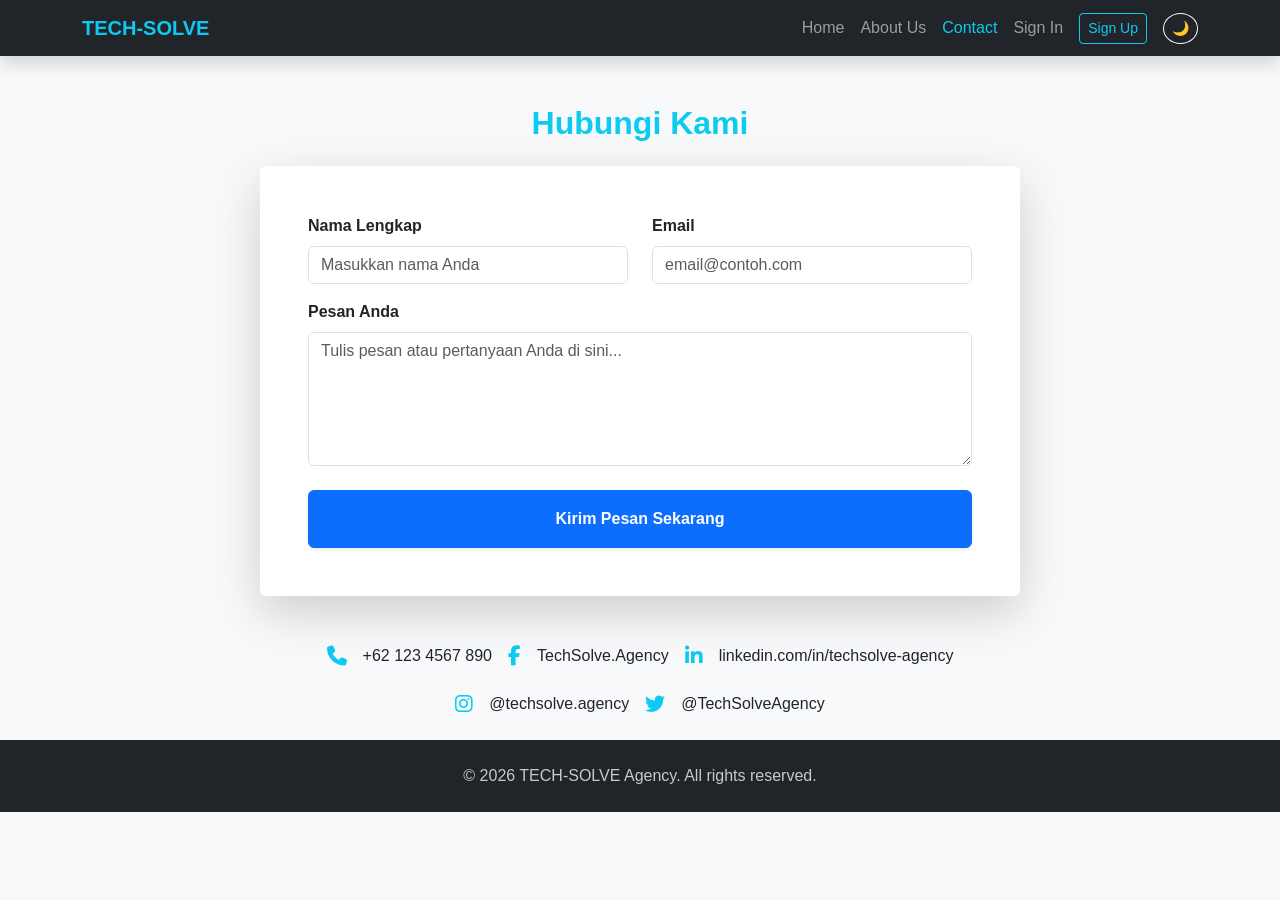
==== contact.html @ 8ab3d553 "Add files via upload" ====
<!DOCTYPE html>
<html lang="id">
<head>
    <meta charset="UTF-8">
    <meta name="viewport" content="width=device-width, initial-scale=1.0">
    <title>Contact - Modern Web</title>
    <link href="https://cdn.jsdelivr.net/npm/bootstrap@5.3.3/dist/css/bootstrap.min.css" rel="stylesheet">
    <link href="https://unpkg.com/aos@2.3.1/dist/aos.css" rel="stylesheet">
    <link rel="stylesheet" href="https://cdnjs.cloudflare.com/ajax/libs/font-awesome/6.4.0/css/all.min.css">
    <link rel="stylesheet" href="style.css">
    <style> body { font-family: 'Poppins', sans-serif; } </style>
</head>
<body>

    <nav class="navbar navbar-expand-lg navbar-dark bg-dark sticky-top shadow">
        <div class="container">
            <a class="navbar-brand fw-bold text-info" href="index.html">TECH-SOLVE</a>
            <button class="navbar-toggler" type="button" data-bs-toggle="collapse" data-bs-target="#navbarNav">
                <span class="navbar-toggler-icon"></span>
            </button>
            <div class="collapse navbar-collapse" id="navbarNav">
                <ul class="navbar-nav ms-auto align-items-center">
                    <li class="nav-item"><a class="nav-link" href="index.html">Home</a></li>
                    <li class="nav-item"><a class="nav-link" href="about.html">About Us</a></li>
                    <li class="nav-item"><a class="nav-link active text-info" href="contact.html">Contact</a></li>
                    <li class="nav-item"><a class="nav-link" href="signin.html">Sign In</a></li>
                    <li class="nav-item"><a class="btn btn-outline-info btn-sm ms-2" href="signup.html">Sign Up</a></li>
                    <li class="nav-item ms-3">
                        <button class="btn btn-sm btn-outline-light rounded-circle" id="darkModeToggle">🌙</button>
                    </li>
                </ul>
            </div>
        </div>
    </nav>

    <div class="container my-5 flex-grow-1">
        <div class="row justify-content-center">
            <h2 class="text-center fw-bold mb-4 text-info">Hubungi Kami</h2>
            <div class="col-lg-8 card border-0 shadow-lg p-5" data-aos="flip-up">
                <form action="#">
                    <div class="row">
                        <div class="col-md-6 mb-3">
                            <label class="form-label fw-semibold">Nama Lengkap</label>
                            <input type="text" class="form-control" placeholder="Masukkan nama Anda" required>
                        </div>
                        <div class="col-md-6 mb-3">
                            <label class="form-label fw-semibold">Email</label>
                            <input type="email" class="form-control" placeholder="email@contoh.com" required>
                        </div>
                    </div>
                    <div class="mb-4">
                        <label class="form-label fw-semibold">Pesan Anda</label>
                        <textarea class="form-control" rows="5" placeholder="Tulis pesan atau pertanyaan Anda di sini..." required></textarea>
                    </div>
                    <button type="submit" class="btn btn-primary w-100 py-3 fw-bold shadow-sm">Kirim Pesan Sekarang</button>
                </form>
            </div>
        </div>
    </div>

    <div class="container contact-info-panel d-flex flex-direction-column justify-content-center social-divider">
                        <div class="mb-4 d-flex align-items-center gap-3">
                            <i class="fas fa-phone text-info fs-5"></i>
                            <span class="fs-6">+62 123 4567 890</span>
                            <i class="fab fa-facebook-f text-info fs-5"></i>
                            <span class="fs-6">TechSolve.Agency</span>
                            <i class="fab fa-linkedin-in text-info fs-5"></i>
                            <span class="fs-6">linkedin.com/in/techsolve-agency</span>
                        </div>
     </div>
     
     <div class="contact-info-panel d-flex flex-direction-column justify-content-center social-divider">
                        <div class="mb-4 d-flex align-items-center gap-3">
                            <i class="fab fa-instagram text-info fs-5"></i>
                            <span class="fs-6">@techsolve.agency</span>
                            <i class="fab fa-twitter text-info fs-5"></i>
                            <span class="fs-6">@TechSolveAgency</span>
                        </div>
     </div> 

    <footer class="bg-dark text-white text-center py-4 mt-auto">
        <div class="container">
            <p class="mb-0 opacity-75">&copy; 2026 TECH-SOLVE Agency. All rights reserved.</p>
        </div>
    </footer>

    <script src="https://cdn.jsdelivr.net/npm/bootstrap@5.3.3/dist/js/bootstrap.bundle.min.js"></script>
    <script src="https://unpkg.com/aos@2.3.1/dist/aos.js"></script>
    <script>
        AOS.init({ duration: 800, once: true });
        const darkModeBtn = document.getElementById('darkModeToggle');
        if (localStorage.getItem('theme') === 'dark') {
            document.body.classList.add('dark-mode');
            darkModeBtn.innerHTML = '☀️';
        }
        darkModeBtn.addEventListener('click', () => {
            document.body.classList.toggle('dark-mode');
            const isDark = document.body.classList.contains('dark-mode');
            localStorage.setItem('theme', isDark ? 'dark' : 'light');
            darkModeBtn.innerHTML = isDark ? '☀️' : '🌙';
        });
    </script>
</body>
</html>
---- style.css ----
/* Kustomisasi Tambahan di Atas Bootstrap */
body {
    transition: background-color 0.3s, color 0.3s;
    background-color: #f8f9fa;
}

/* Mode Gelap (Dark Mode) yang Dikontrol JavaScript */
body.dark-mode {
    background-color: #121212;
    color: #e0e0e0;
}

body.dark-mode .card {
    background-color: #1e1e1e;
    color: #fff;
    border-color: #333;
}

body.dark-mode .navbar {
    background-color: #111 !important;
}

/* Animasi Hover Tambahan untuk Card */
.animated-card {
    transition: transform 0.3s ease, box-shadow 0.3s ease;
}

.animated-card:hover {
    transform: translateY(-10px);
    box-shadow: 0 10px 20px rgba(0,0,0,0.15);
}

/* BENAR & RESPONSIF */
.form-box {
    max-width: 450px;
    width: 100%; /* Kotak akan mengecil otomatis mengikuti layar HP */
}
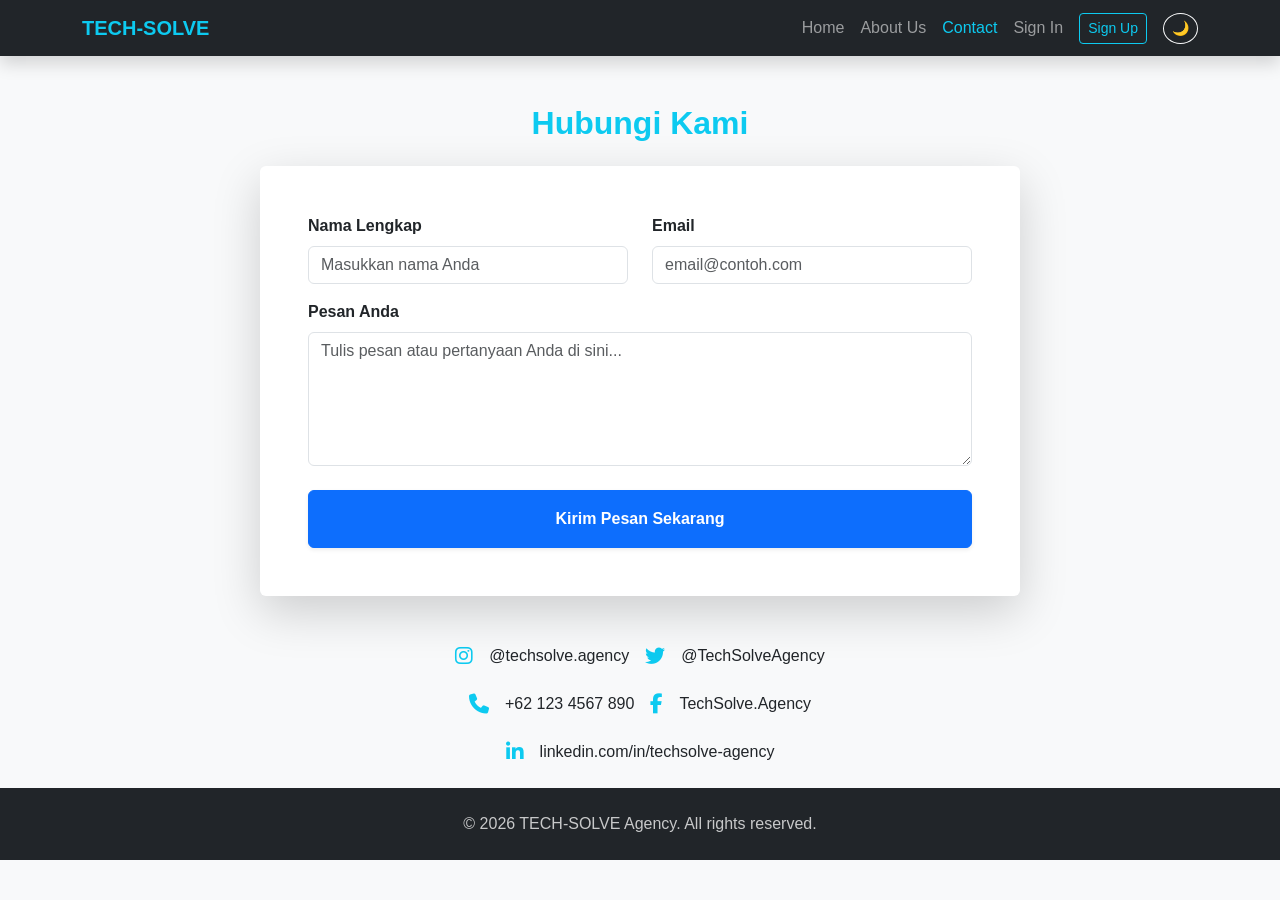
==== commit 43e3f14a: "Update contact.html" ====
--- a/contact.html
+++ b/contact.html
@@ -60,21 +60,26 @@
 
     <div class="container contact-info-panel d-flex flex-direction-column justify-content-center social-divider">
                         <div class="mb-4 d-flex align-items-center gap-3">
-                            <i class="fas fa-phone text-info fs-5"></i>
-                            <span class="fs-6">+62 123 4567 890</span>
-                            <i class="fab fa-facebook-f text-info fs-5"></i>
-                            <span class="fs-6">TechSolve.Agency</span>
-                            <i class="fab fa-linkedin-in text-info fs-5"></i>
-                            <span class="fs-6">linkedin.com/in/techsolve-agency</span>
+                            <i class="fab fa-instagram text-info fs-5"></i>
+                            <span class="fs-6">@techsolve.agency</span>
+                            <i class="fab fa-twitter text-info fs-5"></i>
+                            <span class="fs-6">@TechSolveAgency</span>
                         </div>
      </div>
      
      <div class="contact-info-panel d-flex flex-direction-column justify-content-center social-divider">
                         <div class="mb-4 d-flex align-items-center gap-3">
-                            <i class="fab fa-instagram text-info fs-5"></i>
-                            <span class="fs-6">@techsolve.agency</span>
-                            <i class="fab fa-twitter text-info fs-5"></i>
-                            <span class="fs-6">@TechSolveAgency</span>
+                            <i class="fas fa-phone text-info fs-5"></i>
+                            <span class="fs-6">+62 123 4567 890</span>
+                            <i class="fab fa-facebook-f text-info fs-5"></i>
+                            <span class="fs-6">TechSolve.Agency</span>
+                        </div>
+     </div> 
+
+     <div class="contact-info-panel d-flex flex-direction-column justify-content-center social-divider">
+                        <div class="mb-4 d-flex align-items-center gap-3">
+                            <i class="fab fa-linkedin-in text-info fs-5"></i>
+                            <span class="fs-6">linkedin.com/in/techsolve-agency</span>
                         </div>
      </div> 
 
@@ -101,4 +106,4 @@
         });
     </script>
 </body>
-</html>+</html>
